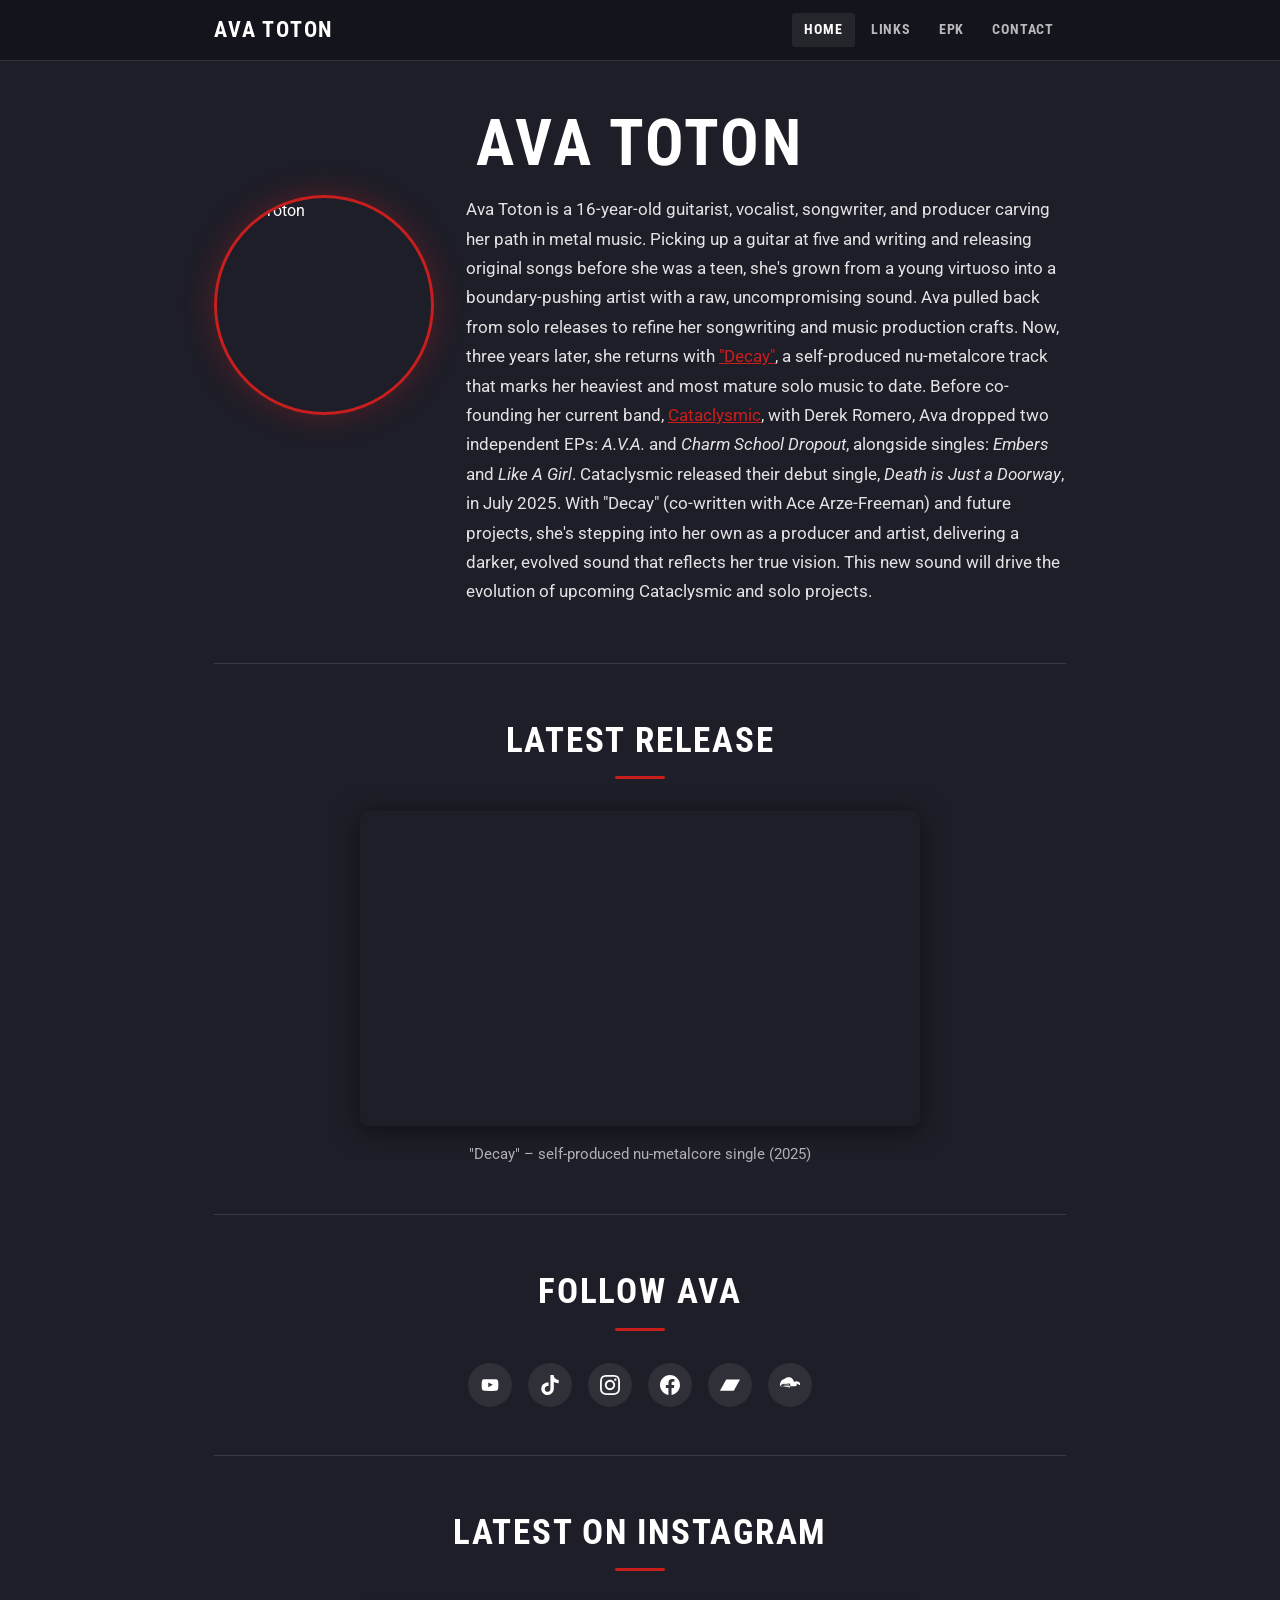
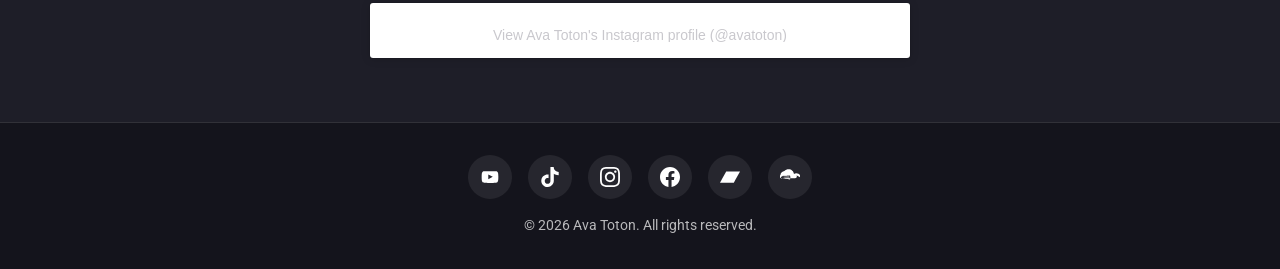
==== index.html @ 9b260331 "Build static site from avatoton.com content" ====
<!DOCTYPE html>
<html lang="en">
<head>
  <meta charset="UTF-8" />
  <meta name="viewport" content="width=device-width, initial-scale=1.0" />
  <title>Home – Ava Toton</title>
  <meta name="description" content="Ava Toton is a 16-year-old guitarist, vocalist, songwriter, and producer carving her path in metal music." />
  <meta property="og:title" content="Home – Ava Toton" />
  <meta property="og:description" content="Official website of Ava Toton – metal guitarist, vocalist, songwriter, and producer." />
  <meta property="og:image" content="https://i0.wp.com/avatoton.com/wp-content/uploads/2025/07/Ava-266x300.webp" />
  <meta property="og:url" content="https://hegemony2.github.io/avatoton/" />
  <meta property="og:type" content="website" />
  <link rel="preconnect" href="https://fonts.googleapis.com" />
  <link rel="preconnect" href="https://fonts.gstatic.com" crossorigin />
  <link href="https://fonts.googleapis.com/css2?family=Roboto:wght@400;500&family=Roboto+Condensed:wght@700&display=swap" rel="stylesheet" />
  <link rel="stylesheet" href="assets/css/style.css" />
</head>
<body class="site-wrapper">

  <!-- Header -->
  <header class="site-header">
    <div class="container">
      <a href="index.html" class="site-logo">Ava Toton</a>
      <button class="nav-toggle" aria-label="Open menu" aria-expanded="false">
        <svg viewBox="0 0 24 24" xmlns="http://www.w3.org/2000/svg">
          <path d="M3 6h18v2H3zm0 5h18v2H3zm0 5h18v2H3z"/>
        </svg>
      </button>
      <ul class="site-nav" role="navigation" aria-label="Main navigation">
        <li><a href="index.html">Home</a></li>
        <li><a href="https://linktr.ee/avatoton" target="_blank" rel="noopener noreferrer">Links</a></li>
        <li><a href="epk.html">EPK</a></li>
        <li><a href="contact.html">Contact</a></li>
      </ul>
    </div>
  </header>

  <!-- Main Content -->
  <main>
    <div class="container">

      <!-- Title -->
      <h1 class="page-title">AVA TOTON</h1>

      <!-- Bio -->
      <div class="bio-section">
        <img
          class="bio-photo"
          src="https://i0.wp.com/avatoton.com/wp-content/uploads/2025/07/Ava.webp?resize=266%2C300&ssl=1"
          alt="Ava Toton"
          width="266"
          height="300"
          loading="eager"
        />
        <p class="bio-text">
          Ava Toton is a 16-year-old guitarist, vocalist, songwriter, and producer carving her path in metal music.
          Picking up a guitar at five and writing and releasing original songs before she was a teen, she's grown from a
          young virtuoso into a boundary-pushing artist with a raw, uncompromising sound. Ava pulled back from solo
          releases to refine her songwriting and music production crafts. Now, three years later, she returns with
          <a href="https://www.youtube.com/watch?v=SmThFNFGKOA" target="_blank" rel="noopener noreferrer">"Decay"</a>,
          a self-produced nu-metalcore track that marks her heaviest and most mature solo music to date. Before
          co-founding her current band,
          <a href="https://cataclysmicband.com" target="_blank" rel="noopener noreferrer">Cataclysmic</a>,
          with Derek Romero, Ava dropped two independent EPs: <em>A.V.A.</em> and <em>Charm School Dropout</em>,
          alongside singles: <em>Embers</em> and <em>Like A Girl</em>. Cataclysmic released their debut single,
          <em>Death is Just a Doorway</em>, in July 2025. With "Decay" (co-written with Ace Arze-Freeman) and
          future projects, she's stepping into her own as a producer and artist, delivering a darker, evolved sound
          that reflects her true vision. This new sound will drive the evolution of upcoming Cataclysmic and solo projects.
        </p>
      </div>

      <hr class="divider" />

      <!-- Latest Music -->
      <h2 class="section-title">Latest Release</h2>
      <div style="text-align:center; margin-bottom:3rem;">
        <div style="max-width:560px; margin:0 auto; border-radius:8px; overflow:hidden; box-shadow:0 4px 24px rgba(0,0,0,0.5);">
          <iframe
            width="560"
            height="315"
            src="https://www.youtube.com/embed/SmThFNFGKOA"
            title="Ava Toton – Decay (Official)"
            frameborder="0"
            allow="accelerometer; autoplay; clipboard-write; encrypted-media; gyroscope; picture-in-picture; web-share"
            allowfullscreen
            loading="lazy"
            style="display:block; width:100%; aspect-ratio:16/9; height:auto;"
          ></iframe>
        </div>
        <p style="margin-top:1rem; color:rgba(255,255,255,0.65); font-size:0.95rem;">
          "Decay" – self-produced nu-metalcore single (2025)
        </p>
      </div>

      <hr class="divider" />

      <!-- Social / Follow -->
      <h2 class="section-title">Follow Ava</h2>
      <ul class="social-links" aria-label="Social media links">
        <li>
          <a href="https://www.youtube.com/@avatoton" target="_blank" rel="noopener noreferrer" aria-label="YouTube">
            <svg viewBox="0 0 24 24"><path d="M21.8 8s-.2-1.38-.8-1.99c-.76-.8-1.61-.8-2-.85C16.8 5 12 5 12 5s-4.8 0-7 .16c-.39.05-1.24.05-2 .85C2.4 6.62 2.2 8 2.2 8S2 9.62 2 11.24v1.52c0 1.62.2 3.24.2 3.24s.2 1.38.8 1.99c.76.8 1.76.77 2.2.86 1.6.15 6.8.2 6.8.2s4.8-.01 7-.21c.39-.05 1.24-.05 2-.85.6-.61.8-1.99.8-1.99S22 14.38 22 12.76v-1.52C22 9.62 21.8 8 21.8 8zM9.94 14.59V9l5.4 2.82-5.4 2.77z"/></svg>
          </a>
        </li>
        <li>
          <a href="https://www.tiktok.com/@avatoton" target="_blank" rel="noopener noreferrer" aria-label="TikTok">
            <svg viewBox="0 0 32 32"><path d="M16.708.027c1.745-.027 3.48-.011 5.213-.027.105 2.041.839 4.12 2.333 5.563 1.491 1.479 3.6 2.156 5.652 2.385v5.369c-1.923-.063-3.855-.463-5.6-1.291-.76-.344-1.468-.787-2.161-1.24-.009 3.896.016 7.787-.025 11.667-.104 1.864-.719 3.719-1.803 5.255-1.744 2.557-4.771 4.224-7.88 4.276-1.907.109-3.812-.411-5.437-1.369-2.693-1.588-4.588-4.495-4.864-7.615-.032-.667-.043-1.333-.016-1.984.24-2.537 1.495-4.964 3.443-6.615 2.208-1.923 5.301-2.839 8.197-2.297.027 1.975-.052 3.948-.052 5.923-1.323-.428-2.869-.308-4.025.495-.844.547-1.485 1.385-1.819 2.333-.276.676-.197 1.427-.181 2.145.317 2.188 2.421 4.027 4.667 3.828 1.489-.016 2.916-.88 3.692-2.145.251-.443.532-.896.547-1.417.131-2.385.079-4.76.095-7.145.011-5.375-.016-10.735.025-16.093z"/></svg>
          </a>
        </li>
        <li>
          <a href="https://www.instagram.com/avatoton" target="_blank" rel="noopener noreferrer" aria-label="Instagram">
            <svg viewBox="0 0 24 24"><path d="M12 2.163c3.204 0 3.584.012 4.85.07 3.252.148 4.771 1.691 4.919 4.919.058 1.265.069 1.645.069 4.849 0 3.205-.012 3.584-.069 4.849-.149 3.225-1.664 4.771-4.919 4.919-1.266.058-1.644.07-4.85.07-3.204 0-3.584-.012-4.849-.07-3.26-.149-4.771-1.699-4.919-4.92-.058-1.265-.07-1.644-.07-4.849 0-3.204.013-3.583.07-4.849.149-3.227 1.664-4.771 4.919-4.919 1.266-.057 1.645-.069 4.849-.069zm0-2.163c-3.259 0-3.667.014-4.947.072-4.358.2-6.78 2.618-6.98 6.98-.059 1.281-.073 1.689-.073 4.948 0 3.259.014 3.668.072 4.948.2 4.358 2.618 6.78 6.98 6.98 1.281.058 1.689.072 4.948.072 3.259 0 3.668-.014 4.948-.072 4.354-.2 6.782-2.618 6.979-6.98.059-1.28.073-1.689.073-4.948 0-3.259-.014-3.667-.072-4.947-.196-4.354-2.617-6.78-6.979-6.98-1.281-.059-1.69-.073-4.949-.073zm0 5.838c-3.403 0-6.162 2.759-6.162 6.162s2.759 6.163 6.162 6.163 6.162-2.759 6.162-6.163c0-3.403-2.759-6.162-6.162-6.162zm0 10.162c-2.209 0-4-1.79-4-4 0-2.209 1.791-4 4-4s4 1.791 4 4c0 2.21-1.791 4-4 4zm6.406-11.845c-.796 0-1.441.645-1.441 1.44s.645 1.44 1.441 1.44c.795 0 1.439-.645 1.439-1.44s-.644-1.44-1.439-1.44z"/></svg>
          </a>
        </li>
        <li>
          <a href="https://www.facebook.com/avatoton" target="_blank" rel="noopener noreferrer" aria-label="Facebook">
            <svg viewBox="0 0 24 24"><path d="M24 12.073c0-6.627-5.373-12-12-12s-12 5.373-12 12c0 5.99 4.388 10.954 10.125 11.854v-8.385H7.078v-3.47h3.047V9.43c0-3.007 1.792-4.669 4.533-4.669 1.312 0 2.686.235 2.686.235v2.953H15.83c-1.491 0-1.956.925-1.956 1.874v2.25h3.328l-.532 3.47h-2.796v8.385C19.612 23.027 24 18.062 24 12.073z"/></svg>
          </a>
        </li>
        <li>
          <a href="https://avatoton.bandcamp.com/" target="_blank" rel="noopener noreferrer" aria-label="Bandcamp">
            <svg viewBox="0 0 24 24"><path d="M0 18.75l7.437-13.5H24l-7.438 13.5z"/></svg>
          </a>
        </li>
        <li>
          <a href="https://soundcloud.com/avatoton" target="_blank" rel="noopener noreferrer" aria-label="SoundCloud">
            <svg viewBox="0 0 24 24"><path d="M1.175 12.225c-.015-.232.218-.42.45-.42.115 0 .217.053.282.14l.003.007.152 1.048-.152 1.046c-.065.087-.167.14-.282.14-.232 0-.465-.188-.45-.42L1.175 12.225zm.895-.63c-.02-.27.242-.493.518-.493.13 0 .25.055.335.148l.005.009.17 1.19-.17 1.19c-.085.093-.206.148-.335.148-.276 0-.538-.222-.518-.493V11.595zm.91-.405c-.025-.305.28-.565.595-.565.15 0 .284.063.38.165l.005.008.186 1.35-.186 1.35c-.096.102-.23.165-.38.165-.315 0-.62-.26-.595-.565V11.19zm.92.018c-.027-.34.31-.63.663-.63.166 0 .315.07.425.183l.005.009.2 1.5-.2 1.5c-.11.113-.259.183-.425.183-.354 0-.69-.29-.663-.63V11.208zm.95-.027c-.028-.375.35-.696.742-.696.18 0 .343.077.464.2l.005.009.215 1.626-.215 1.626c-.12.123-.284.2-.464.2-.393 0-.77-.32-.742-.696V11.181zm1.01.055c-.03-.408.388-.756.813-.756.197 0 .375.085.5.22l.005.01.228 1.67-.228 1.67c-.125.135-.303.22-.5.22-.425 0-.843-.348-.813-.756V11.236zm1.07-.063c-.032-.44.42-.814.878-.814.214 0 .41.09.547.237l.005.01.245 1.755-.245 1.755c-.137.148-.333.237-.547.237-.458 0-.91-.375-.878-.814V11.173zm1.12-.07c-.035-.47.45-.87.943-.87.23 0 .44.098.59.258l.005.01.262 1.843-.262 1.843c-.15.16-.36.258-.59.258-.492 0-.978-.4-.943-.87V11.103zm1.176.073c-.037-.495.478-.922.994-.922.24 0 .459.101.616.264l.005.011.277 1.925-.277 1.925c-.157.163-.376.264-.616.264-.516 0-1.031-.427-.994-.922V11.176zm1.232.073c-.038-.518.5-.97 1.044-.97.25 0 .477.106.64.276l.005.011.29 2.014-.29 2.014c-.163.17-.39.276-.64.276-.544 0-1.082-.452-1.044-.97V11.249zm14.57 1.49c-.122-2.854-2.52-5.1-5.414-5.1-1.057 0-2.038.307-2.857.83-.287-3.218-3.018-5.723-6.36-5.723-2.025 0-3.83.818-5.138 2.138C1.63 5.984.6 7.618.6 9.483c0 .037.003.073.003.11-.62.352-1.04.992-1.04 1.733 0 1.136.92 2.056 2.056 2.056h16.516c1.136 0 2.056-.92 2.056-2.056 0-.517-.192-.988-.508-1.35l.003-.002-.004-.003c-.167-.18-.37-.326-.596-.43z"/></svg>
          </a>
        </li>
      </ul>

      <hr class="divider" />

      <!-- Instagram feed embed -->
      <h2 class="section-title">Latest on Instagram</h2>
      <div class="instagram-section">
        <blockquote
          class="instagram-media"
          data-instgrm-permalink="https://www.instagram.com/avatoton/?utm_source=ig_embed&utm_campaign=loading"
          data-instgrm-version="14"
          style="background:#FFF;border:0;border-radius:3px;box-shadow:0 0 1px 0 rgba(0,0,0,0.5),0 1px 10px 0 rgba(0,0,0,0.15);margin:1px auto;max-width:540px;min-width:326px;padding:0;width:99.375%;"
        >
          <div style="padding:16px;">
            <a href="https://www.instagram.com/avatoton/?utm_source=ig_embed&utm_campaign=loading" style="background:#FFFFFF;line-height:0;padding:0;text-align:center;text-decoration:none;width:100%;" target="_blank">
              <p style="color:#c9c8cd;font-family:Arial,sans-serif;font-size:14px;margin-bottom:0;margin-top:8px;overflow:hidden;padding:8px 0 7px;text-align:center;text-overflow:ellipsis;white-space:nowrap;">View Ava Toton's Instagram profile (@avatoton)</p>
            </a>
          </div>
        </blockquote>
        <script async src="//www.instagram.com/embed.js"></script>
      </div>

    </div>
  </main>

  <!-- Footer -->
  <footer class="site-footer">
    <div class="container">
      <ul class="social-links" aria-label="Social media links">
        <li>
          <a href="https://www.youtube.com/@avatoton" target="_blank" rel="noopener noreferrer" aria-label="YouTube">
            <svg viewBox="0 0 24 24"><path d="M21.8 8s-.2-1.38-.8-1.99c-.76-.8-1.61-.8-2-.85C16.8 5 12 5 12 5s-4.8 0-7 .16c-.39.05-1.24.05-2 .85C2.4 6.62 2.2 8 2.2 8S2 9.62 2 11.24v1.52c0 1.62.2 3.24.2 3.24s.2 1.38.8 1.99c.76.8 1.76.77 2.2.86 1.6.15 6.8.2 6.8.2s4.8-.01 7-.21c.39-.05 1.24-.05 2-.85.6-.61.8-1.99.8-1.99S22 14.38 22 12.76v-1.52C22 9.62 21.8 8 21.8 8zM9.94 14.59V9l5.4 2.82-5.4 2.77z"/></svg>
          </a>
        </li>
        <li>
          <a href="https://www.tiktok.com/@avatoton" target="_blank" rel="noopener noreferrer" aria-label="TikTok">
            <svg viewBox="0 0 32 32"><path d="M16.708.027c1.745-.027 3.48-.011 5.213-.027.105 2.041.839 4.12 2.333 5.563 1.491 1.479 3.6 2.156 5.652 2.385v5.369c-1.923-.063-3.855-.463-5.6-1.291-.76-.344-1.468-.787-2.161-1.24-.009 3.896.016 7.787-.025 11.667-.104 1.864-.719 3.719-1.803 5.255-1.744 2.557-4.771 4.224-7.88 4.276-1.907.109-3.812-.411-5.437-1.369-2.693-1.588-4.588-4.495-4.864-7.615-.032-.667-.043-1.333-.016-1.984.24-2.537 1.495-4.964 3.443-6.615 2.208-1.923 5.301-2.839 8.197-2.297.027 1.975-.052 3.948-.052 5.923-1.323-.428-2.869-.308-4.025.495-.844.547-1.485 1.385-1.819 2.333-.276.676-.197 1.427-.181 2.145.317 2.188 2.421 4.027 4.667 3.828 1.489-.016 2.916-.88 3.692-2.145.251-.443.532-.896.547-1.417.131-2.385.079-4.76.095-7.145.011-5.375-.016-10.735.025-16.093z"/></svg>
          </a>
        </li>
        <li>
          <a href="https://www.instagram.com/avatoton" target="_blank" rel="noopener noreferrer" aria-label="Instagram">
            <svg viewBox="0 0 24 24"><path d="M12 2.163c3.204 0 3.584.012 4.85.07 3.252.148 4.771 1.691 4.919 4.919.058 1.265.069 1.645.069 4.849 0 3.205-.012 3.584-.069 4.849-.149 3.225-1.664 4.771-4.919 4.919-1.266.058-1.644.07-4.85.07-3.204 0-3.584-.012-4.849-.07-3.26-.149-4.771-1.699-4.919-4.92-.058-1.265-.07-1.644-.07-4.849 0-3.204.013-3.583.07-4.849.149-3.227 1.664-4.771 4.919-4.919 1.266-.057 1.645-.069 4.849-.069zm0-2.163c-3.259 0-3.667.014-4.947.072-4.358.2-6.78 2.618-6.98 6.98-.059 1.281-.073 1.689-.073 4.948 0 3.259.014 3.668.072 4.948.2 4.358 2.618 6.78 6.98 6.98 1.281.058 1.689.072 4.948.072 3.259 0 3.668-.014 4.948-.072 4.354-.2 6.782-2.618 6.979-6.98.059-1.28.073-1.689.073-4.948 0-3.259-.014-3.667-.072-4.947-.196-4.354-2.617-6.78-6.979-6.98-1.281-.059-1.69-.073-4.949-.073zm0 5.838c-3.403 0-6.162 2.759-6.162 6.162s2.759 6.163 6.162 6.163 6.162-2.759 6.162-6.163c0-3.403-2.759-6.162-6.162-6.162zm0 10.162c-2.209 0-4-1.79-4-4 0-2.209 1.791-4 4-4s4 1.791 4 4c0 2.21-1.791 4-4 4zm6.406-11.845c-.796 0-1.441.645-1.441 1.44s.645 1.44 1.441 1.44c.795 0 1.439-.645 1.439-1.44s-.644-1.44-1.439-1.44z"/></svg>
          </a>
        </li>
        <li>
          <a href="https://www.facebook.com/avatoton" target="_blank" rel="noopener noreferrer" aria-label="Facebook">
            <svg viewBox="0 0 24 24"><path d="M24 12.073c0-6.627-5.373-12-12-12s-12 5.373-12 12c0 5.99 4.388 10.954 10.125 11.854v-8.385H7.078v-3.47h3.047V9.43c0-3.007 1.792-4.669 4.533-4.669 1.312 0 2.686.235 2.686.235v2.953H15.83c-1.491 0-1.956.925-1.956 1.874v2.25h3.328l-.532 3.47h-2.796v8.385C19.612 23.027 24 18.062 24 12.073z"/></svg>
          </a>
        </li>
        <li>
          <a href="https://avatoton.bandcamp.com/" target="_blank" rel="noopener noreferrer" aria-label="Bandcamp">
            <svg viewBox="0 0 24 24"><path d="M0 18.75l7.437-13.5H24l-7.438 13.5z"/></svg>
          </a>
        </li>
        <li>
          <a href="https://soundcloud.com/avatoton" target="_blank" rel="noopener noreferrer" aria-label="SoundCloud">
            <svg viewBox="0 0 24 24"><path d="M1.175 12.225c-.015-.232.218-.42.45-.42.115 0 .217.053.282.14l.003.007.152 1.048-.152 1.046c-.065.087-.167.14-.282.14-.232 0-.465-.188-.45-.42L1.175 12.225zm.895-.63c-.02-.27.242-.493.518-.493.13 0 .25.055.335.148l.005.009.17 1.19-.17 1.19c-.085.093-.206.148-.335.148-.276 0-.538-.222-.518-.493V11.595zm.91-.405c-.025-.305.28-.565.595-.565.15 0 .284.063.38.165l.005.008.186 1.35-.186 1.35c-.096.102-.23.165-.38.165-.315 0-.62-.26-.595-.565V11.19zm.92.018c-.027-.34.31-.63.663-.63.166 0 .315.07.425.183l.005.009.2 1.5-.2 1.5c-.11.113-.259.183-.425.183-.354 0-.69-.29-.663-.63V11.208zm.95-.027c-.028-.375.35-.696.742-.696.18 0 .343.077.464.2l.005.009.215 1.626-.215 1.626c-.12.123-.284.2-.464.2-.393 0-.77-.32-.742-.696V11.181zm1.01.055c-.03-.408.388-.756.813-.756.197 0 .375.085.5.22l.005.01.228 1.67-.228 1.67c-.125.135-.303.22-.5.22-.425 0-.843-.348-.813-.756V11.236zm1.07-.063c-.032-.44.42-.814.878-.814.214 0 .41.09.547.237l.005.01.245 1.755-.245 1.755c-.137.148-.333.237-.547.237-.458 0-.91-.375-.878-.814V11.173zm1.12-.07c-.035-.47.45-.87.943-.87.23 0 .44.098.59.258l.005.01.262 1.843-.262 1.843c-.15.16-.36.258-.59.258-.492 0-.978-.4-.943-.87V11.103zm1.176.073c-.037-.495.478-.922.994-.922.24 0 .459.101.616.264l.005.011.277 1.925-.277 1.925c-.157.163-.376.264-.616.264-.516 0-1.031-.427-.994-.922V11.176zm1.232.073c-.038-.518.5-.97 1.044-.97.25 0 .477.106.64.276l.005.011.29 2.014-.29 2.014c-.163.17-.39.276-.64.276-.544 0-1.082-.452-1.044-.97V11.249zm14.57 1.49c-.122-2.854-2.52-5.1-5.414-5.1-1.057 0-2.038.307-2.857.83-.287-3.218-3.018-5.723-6.36-5.723-2.025 0-3.83.818-5.138 2.138C1.63 5.984.6 7.618.6 9.483c0 .037.003.073.003.11-.62.352-1.04.992-1.04 1.733 0 1.136.92 2.056 2.056 2.056h16.516c1.136 0 2.056-.92 2.056-2.056 0-.517-.192-.988-.508-1.35l.003-.002-.004-.003c-.167-.18-.37-.326-.596-.43z"/></svg>
          </a>
        </li>
      </ul>
      <p>&copy; <span id="year"></span> Ava Toton. All rights reserved.</p>
    </div>
  </footer>

  <script src="assets/js/main.js"></script>
  <script>document.getElementById('year').textContent = new Date().getFullYear();</script>
</body>
</html>
---- assets/css/style.css ----
/* ============================================
   Ava Toton - Official Website
   Color palette: dark bg, red accent, white text
   ============================================ */

/* --- Reset & Base --- */
*, *::before, *::after {
  box-sizing: border-box;
  margin: 0;
  padding: 0;
}

:root {
  --bg: #1e1e28;
  --bg-darker: #14141c;
  --accent: #c91e1e;
  --accent-hover: #a01515;
  --text: #ffffff;
  --text-muted: rgba(255,255,255,0.7);
  --border: rgba(255,255,255,0.12);
  --max-w: 900px;
  --font-body: 'Roboto', system-ui, sans-serif;
  --font-heading: 'Roboto Condensed', 'Arial Narrow', Arial, sans-serif;
}

html {
  scroll-behavior: smooth;
}

body {
  background-color: var(--bg);
  color: var(--text);
  font-family: var(--font-body);
  font-size: 1rem;
  line-height: 1.6;
  min-height: 100vh;
  display: flex;
  flex-direction: column;
}

a {
  color: var(--text);
  text-decoration: underline;
}

a:hover {
  color: var(--accent);
}

img {
  max-width: 100%;
  height: auto;
  display: block;
}

/* --- Layout --- */
.site-wrapper {
  display: flex;
  flex-direction: column;
  min-height: 100vh;
}

.container {
  width: 100%;
  max-width: var(--max-w);
  margin-left: auto;
  margin-right: auto;
  padding-left: 1.5rem;
  padding-right: 1.5rem;
}

/* --- Header / Nav --- */
.site-header {
  background-color: var(--bg-darker);
  border-bottom: 1px solid var(--border);
  position: sticky;
  top: 0;
  z-index: 100;
}

.site-header .container {
  display: flex;
  align-items: center;
  justify-content: space-between;
  padding-top: 0.75rem;
  padding-bottom: 0.75rem;
}

.site-logo {
  font-family: var(--font-heading);
  font-size: 1.4rem;
  font-weight: 700;
  letter-spacing: 0.08em;
  text-transform: uppercase;
  text-decoration: none;
  color: var(--text);
}

.site-logo:hover {
  color: var(--accent);
}

.site-nav {
  display: flex;
  gap: 0.25rem;
  align-items: center;
  list-style: none;
}

.site-nav li a {
  display: inline-block;
  padding: 0.4rem 0.75rem;
  font-family: var(--font-heading);
  font-size: 0.85rem;
  font-weight: 700;
  letter-spacing: 0.06em;
  text-transform: uppercase;
  text-decoration: none;
  color: var(--text-muted);
  border-radius: 3px;
  transition: color 0.2s, background 0.2s;
}

.site-nav li a:hover,
.site-nav li a.active {
  color: var(--text);
  background: rgba(255,255,255,0.07);
}

/* Hamburger (mobile) */
.nav-toggle {
  display: none;
  background: none;
  border: none;
  cursor: pointer;
  padding: 0.25rem;
  color: var(--text);
}

.nav-toggle svg {
  display: block;
  width: 24px;
  height: 24px;
  fill: currentColor;
}

/* --- Main content --- */
main {
  flex: 1;
  padding-top: 3rem;
  padding-bottom: 4rem;
}

/* --- Hero / Page Title --- */
.page-title {
  font-family: var(--font-heading);
  font-size: clamp(2.5rem, 6vw, 4rem);
  font-weight: 700;
  letter-spacing: 0.04em;
  text-align: center;
  text-transform: uppercase;
  margin-bottom: 1rem;
  line-height: 1.1;
}

.page-subtitle {
  text-align: center;
  color: var(--text-muted);
  font-size: 1rem;
  margin-bottom: 2.5rem;
}

/* --- Bio Section --- */
.bio-section {
  display: flex;
  flex-direction: column;
  align-items: center;
  gap: 2rem;
  margin-bottom: 3.5rem;
}

.bio-text {
  max-width: 680px;
  text-align: center;
  font-size: 1.05rem;
  line-height: 1.75;
  color: rgba(255,255,255,0.88);
}

.bio-text a {
  color: var(--accent);
}

.bio-text a:hover {
  color: #e03535;
  text-decoration: underline;
}

.bio-photo {
  border-radius: 50%;
  width: 220px;
  height: 220px;
  object-fit: cover;
  object-position: top center;
  border: 3px solid var(--accent);
  box-shadow: 0 0 30px rgba(201,30,30,0.3);
}

/* --- Section headings --- */
.section-title {
  font-family: var(--font-heading);
  font-size: clamp(1.5rem, 3.5vw, 2.2rem);
  font-weight: 700;
  text-transform: uppercase;
  letter-spacing: 0.05em;
  text-align: center;
  margin-bottom: 2rem;
}

.section-title::after {
  content: '';
  display: block;
  width: 50px;
  height: 3px;
  background: var(--accent);
  margin: 0.5rem auto 0;
  border-radius: 2px;
}

/* --- Divider --- */
.divider {
  border: none;
  border-top: 1px solid var(--border);
  margin: 3rem 0;
}

/* --- Social Icons --- */
.social-links {
  display: flex;
  justify-content: center;
  gap: 1rem;
  flex-wrap: wrap;
  list-style: none;
  margin-bottom: 2rem;
}

.social-links a {
  display: flex;
  align-items: center;
  justify-content: center;
  width: 44px;
  height: 44px;
  border-radius: 50%;
  background: rgba(255,255,255,0.08);
  color: var(--text);
  text-decoration: none;
  transition: background 0.2s, transform 0.15s;
}

.social-links a:hover {
  background: var(--accent);
  transform: scale(1.1);
  color: var(--text);
}

.social-links svg {
  width: 20px;
  height: 20px;
  fill: currentColor;
}

/* --- Instagram embed --- */
.instagram-section {
  margin-top: 1rem;
  text-align: center;
}

.instagram-section .instagram-media {
  margin: 0 auto !important;
}

/* --- EPK Page --- */
.epk-section {
  max-width: 780px;
  margin: 0 auto;
}

.epk-pdf-container {
  margin-bottom: 2rem;
  border: 1px solid var(--border);
  border-radius: 6px;
  overflow: hidden;
}

.epk-pdf-container iframe,
.epk-pdf-container object {
  display: block;
  width: 100%;
  min-height: 800px;
  border: none;
}

.btn {
  display: inline-block;
  padding: 0.7rem 1.8rem;
  background: var(--accent);
  color: #fff;
  text-decoration: none;
  font-family: var(--font-heading);
  font-weight: 700;
  font-size: 1rem;
  letter-spacing: 0.04em;
  text-transform: uppercase;
  border-radius: 4px;
  border: none;
  cursor: pointer;
  transition: background 0.2s;
}

.btn:hover {
  background: var(--accent-hover);
  color: #fff;
}

.btn-center {
  text-align: center;
  margin-top: 1.5rem;
}

/* --- Contact Page --- */
.contact-section {
  max-width: 600px;
  margin: 0 auto;
  text-align: center;
}

.contact-section p {
  margin-bottom: 1.5rem;
  color: rgba(255,255,255,0.85);
  font-size: 1.05rem;
}

.contact-links {
  display: flex;
  flex-direction: column;
  gap: 1rem;
  align-items: center;
}

.contact-link-item {
  display: flex;
  align-items: center;
  gap: 0.75rem;
  background: rgba(255,255,255,0.06);
  border: 1px solid var(--border);
  border-radius: 8px;
  padding: 1rem 2rem;
  text-decoration: none;
  color: var(--text);
  width: 100%;
  max-width: 400px;
  transition: background 0.2s, border-color 0.2s;
  font-size: 1rem;
}

.contact-link-item:hover {
  background: rgba(201,30,30,0.15);
  border-color: var(--accent);
  color: var(--text);
}

.contact-link-item svg {
  width: 22px;
  height: 22px;
  fill: var(--accent);
  flex-shrink: 0;
}

/* --- Footer --- */
.site-footer {
  background-color: var(--bg-darker);
  border-top: 1px solid var(--border);
  padding: 2rem 0;
  text-align: center;
}

.site-footer .social-links {
  margin-bottom: 1rem;
}

.site-footer p {
  color: var(--text-muted);
  font-size: 0.85rem;
}

/* --- Mobile Nav --- */
@media (max-width: 640px) {
  .nav-toggle {
    display: block;
  }

  .site-nav {
    display: none;
    flex-direction: column;
    position: absolute;
    top: 100%;
    left: 0;
    right: 0;
    background: var(--bg-darker);
    border-bottom: 1px solid var(--border);
    padding: 0.5rem 0 1rem;
    gap: 0;
  }

  .site-nav.open {
    display: flex;
  }

  .site-nav li {
    width: 100%;
  }

  .site-nav li a {
    display: block;
    padding: 0.65rem 1.5rem;
    font-size: 1rem;
    border-radius: 0;
    width: 100%;
  }

  .site-header {
    position: relative;
  }

  .site-header .container {
    position: relative;
    flex-wrap: wrap;
  }

  .bio-photo {
    width: 170px;
    height: 170px;
  }
}

/* --- Responsive helpers --- */
@media (min-width: 600px) {
  .bio-section {
    flex-direction: row;
    align-items: flex-start;
    text-align: left;
  }

  .bio-text {
    text-align: left;
    flex: 1;
  }

  .bio-photo {
    flex-shrink: 0;
  }
}
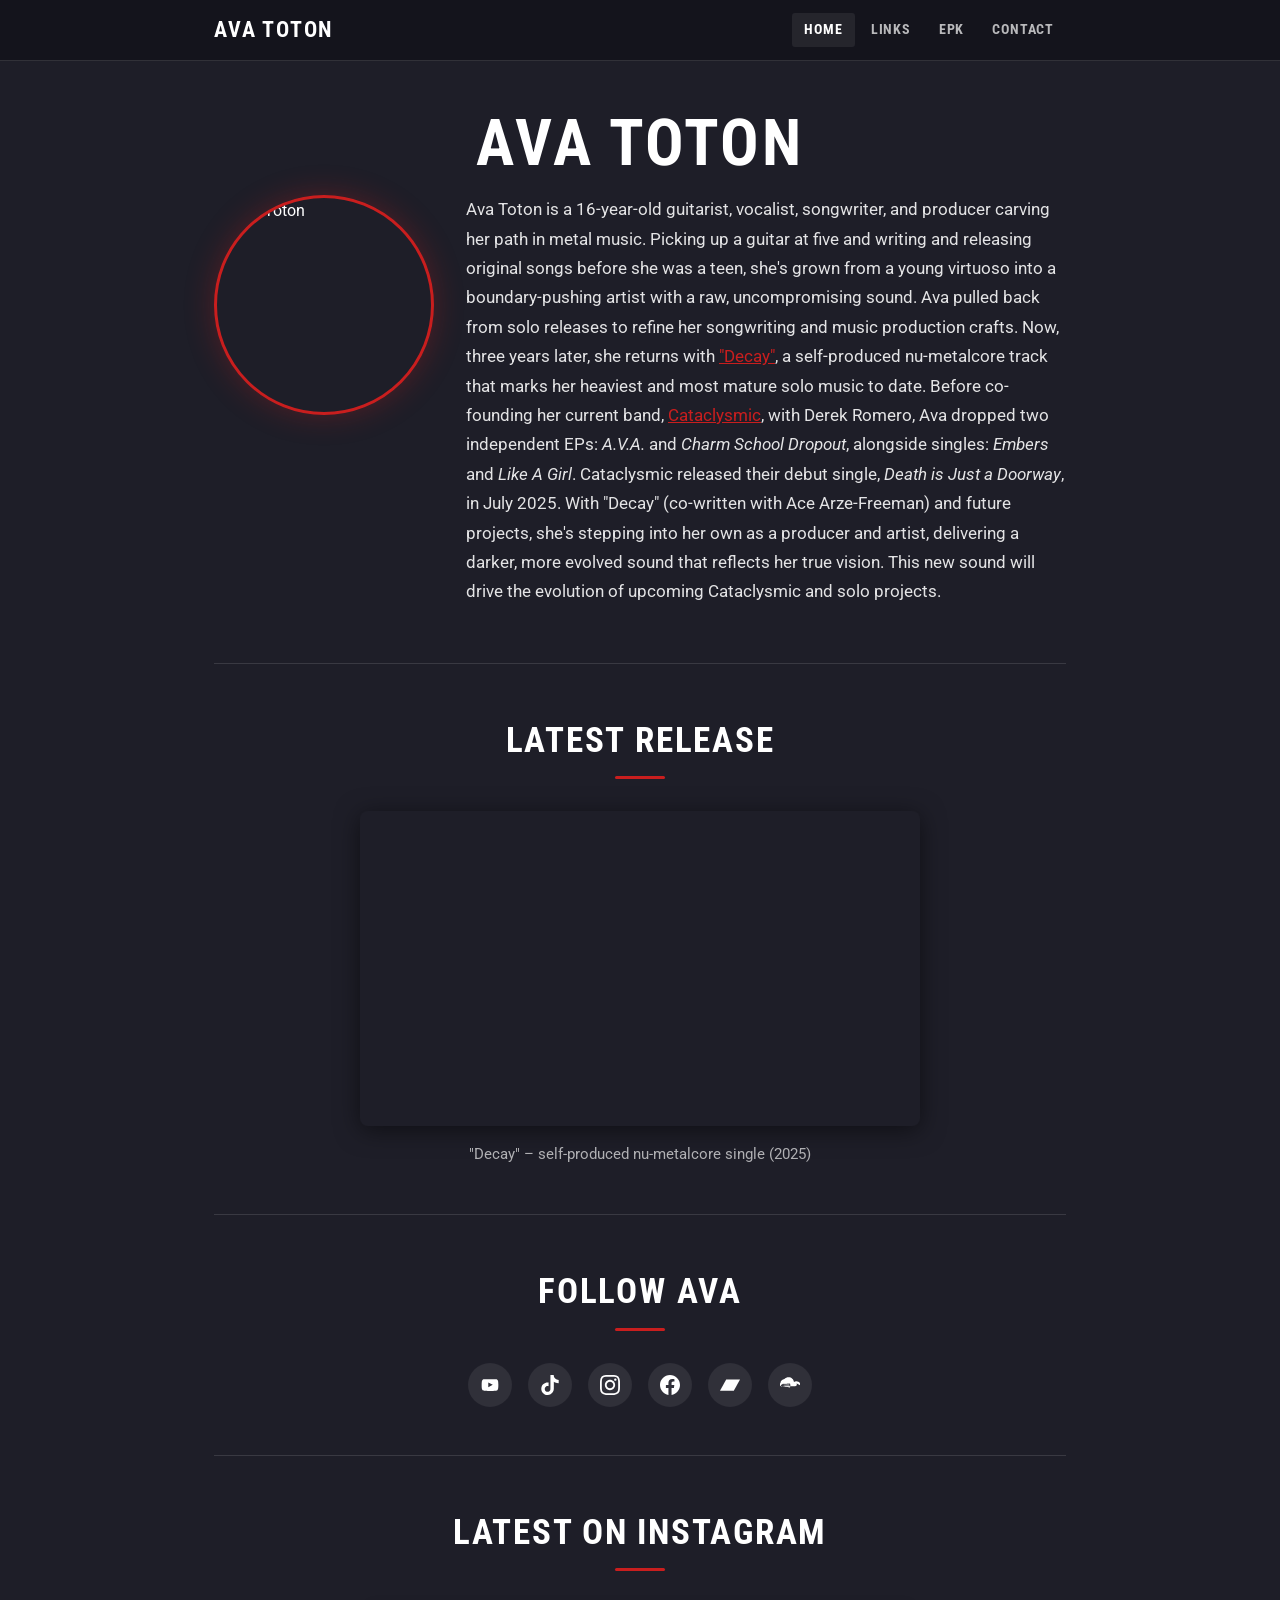
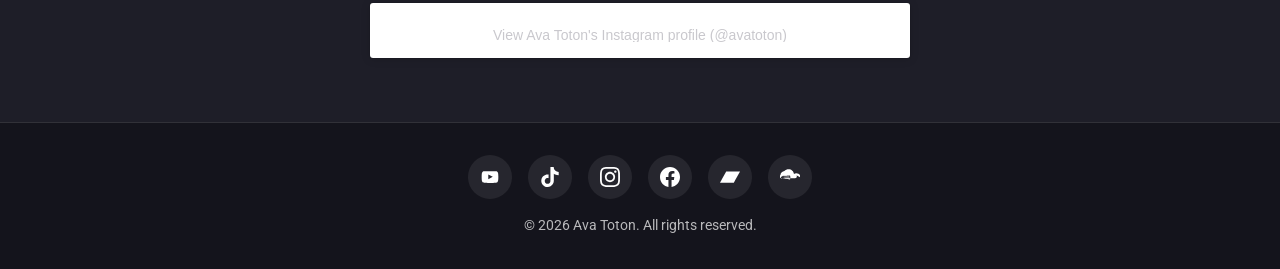
==== commit 2a090c7a: "small change to test publishing" ====
--- a/index.html
+++ b/index.html
@@ -16,6 +16,7 @@
   <link rel="stylesheet" href="assets/css/style.css" />
 </head>
 <body class="site-wrapper">
+
 
   <!-- Header -->
   <header class="site-header">
@@ -64,7 +65,7 @@
           with Derek Romero, Ava dropped two independent EPs: <em>A.V.A.</em> and <em>Charm School Dropout</em>,
           alongside singles: <em>Embers</em> and <em>Like A Girl</em>. Cataclysmic released their debut single,
           <em>Death is Just a Doorway</em>, in July 2025. With "Decay" (co-written with Ace Arze-Freeman) and
-          future projects, she's stepping into her own as a producer and artist, delivering a darker, evolved sound
+          future projects, she's stepping into her own as a producer and artist, delivering a darker, more evolved sound
           that reflects her true vision. This new sound will drive the evolution of upcoming Cataclysmic and solo projects.
         </p>
       </div>
